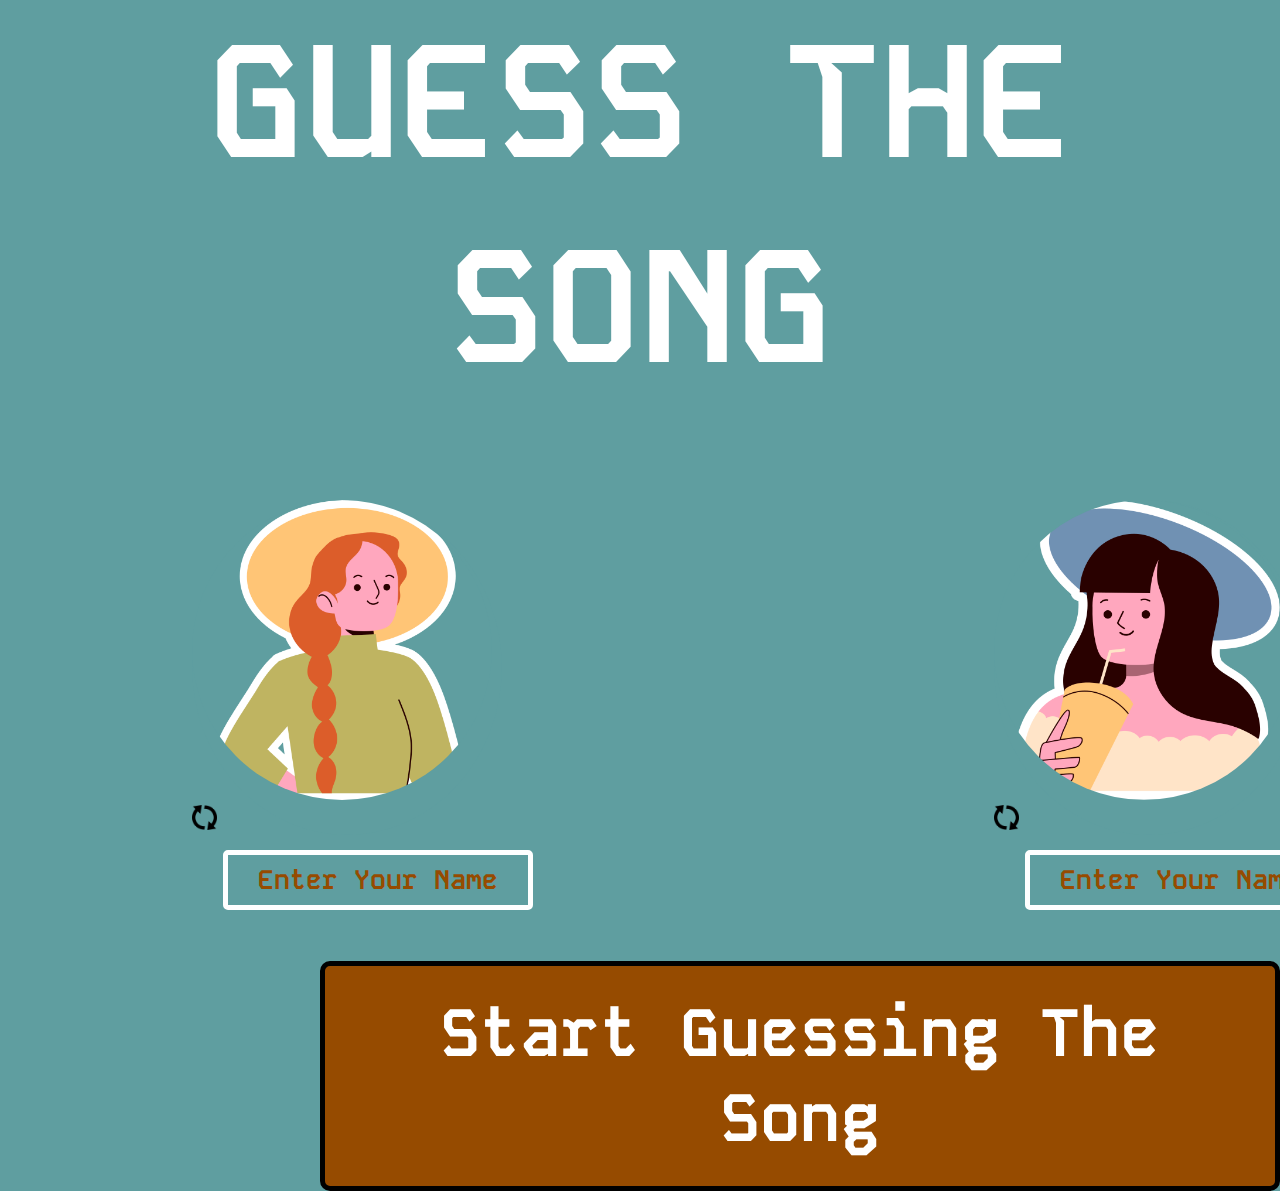
==== index/index.html @ 8fb70cee "CA-2" ====
<!DOCTYPE html>
<html lang="en">
<head>
    <meta charset="UTF-8">
    <meta name="viewport" content="width=device-width, initial-scale=1.0">
    <title>GuessTheSong</title>
    <link href="/index/index.css" rel="stylesheet">
</head>
<body>
    <audio controls loop autoplay hidden>
        <source src="../music/indexmusic.mp3" type="audio/mpeg">
    </audio>
    <h1 id="heading">GUESS THE SONG</h1>
 <div class="container">
    <section class="player1">
        <div class="playerprofile">
            <img src="avatorAssets/10.png" id="profile1">
            <img src="avatorAssets/refresh.png" class="reload-profile1">
        </div>

        <div>
            <input type="text" id="in-put1" placeholder="Enter Your Name">
        </div>
    </section>

    <section class="player2">
        <div class="playerprofile">
            <img src="avatorAssets/1.png" id="profile2">
            <img src="avatorAssets/refresh.png" class="reload-profile2">
        </div>

        <div>
            <input type="text" id="in-put2" placeholder="Enter Your Name">
        </div>
    </section>
 </div>
    <section class="startgame">
        <h1 id="start-btn">Start Guessing The Song</h1>
    </section>
<script src="/index/index.js"></script>
</body>
</html>
---- index/index.css ----
@import url("https://fonts.googleapis.com/css2?family=Kode+Mono:wght@400..700&display=swap");
  

*{
    margin: 0%;
    padding: 0%;
    background-color: #5F9EA0;
    font-family: "Kode Mono", monospace;
    color: white;
}
#logo{
    font-size: 10pc;
    text-align: center;
    margin-top: 5%;
}

#logoimg{
   margin-left: 35%;
   cursor: pointer;
}
.box{
    font-size: 4pc;
    text-align: center;
    margin-bottom: 5%;
}

#htp{
    font-size: 5pc;
    text-align: center;
    margin-bottom: 3%;
    color: #964b00;
}

#cont{
    font-size: 3pc;
    text-align: center;
    color: white;
    cursor: pointer;
    border: 5px solid black;
    display: inline-block;
    border-radius: 20px;
    padding: 5px;
    margin-left: 45%;
    background-color: #964b00;
}
.container{
    display: flex;
    gap: 300px;
}

#heading{
    margin-bottom: 7%;
    text-align: center;
    font-size: 10pc;
}

.player1,.player2{
    margin-left: 15%;
    margin-bottom: 4%;
}

.playerprofile{
    border-radius: 50%;
    justify-content: center;
    margin-bottom: 5%;
}
input{
    margin-left: 10%;
    font-size: large;
    color: #964b00;
    border: 5px solid white;
}
::placeholder{
    color: #964b00;
}
#in-put1,#in-put2{
    width: 300px;
    height: 50px;
    border-radius: 5px;
    text-align: center;
    font-size: 20pt;
    font-weight: 900;
}

#profile1,#profile2{
    width: 300px;
    height: 300px;
    border-radius: 50%;
}

.reload-profile1,.reload-profile2{
    width: 25px;
    height: 25px;
    cursor: pointer;
}
.startgame{
    margin-left: 25%;
}
#start-btn{
    display: inline-block;
    text-align: center;
    font-size: 50pt;
    border-radius: 10px;
    border: 5px solid black;
    padding:25px;
    cursor: pointer;
    background-color: #964b00;
}

@media screen and (max-width:991px) {
    #logo{
        margin-top: 80px;
        font-size: 5pc;
    }

    #logoimg{
        margin-left: 35%;
        width: 300px;
        height: 300px;
    }

    #htp{
        margin-top: 2%;
        font-size: 4pc;
    }

    .box{
        font-size: 2pc;
        margin-bottom: 3%;
    }

    #cont{
        margin-left: 39%;
    }

    #heading{
        font-size: 5pc;
        margin-left: 5%;
        margin-top: 2%;
    }

    .player1,.player2{
        margin-left: 5%;
    }
    input{
        margin-left: -5%;
    }

    #start-btn{
        font-size: 25pt;
    }
    .startgame{
        margin-left: 25%;
    }
}

@media screen and (max-width:767px) {
    #logo{
        font-size: 4pc;
    }

    #logoimg{
        margin-left: 30%;
        width: 300px;
        height: 300px;
    }
    .box{
        margin-bottom: 3%;
    }

    #cont{
        margin-left: 35%;
    }
    
    #heading{
        font-size: 4pc;
        margin-left: 29%;
        margin-top: 3%;
    }

    .startgame{
        margin-left: 32%;
    }
}

@media screen and (max-width:479px) {
    #logo{
        font-size: 2.5pc;
    }

    #logoimg{
        margin-left: 20%;
        width: 300px;
        height: 300px;
    }

    #htp{
        font-size: 3pc;
        margin-top: 12%;
    }
    .box{
        margin-top: 5%;
        font-size: 15pt;
    }
    #cont{
        margin-top: 5%;
        margin-left: 25%;
    }

    #heading{
        margin-left: 90%;
        margin-top: 10%;
    }
    .startgame{
        margin-top: 5%;
        width: 700px;
        margin-left: 50%;
    }

    .player1,.player2{
        margin-left: 7%;
        margin-top: 10% ;
    }
    input{
        margin-left: -4%;
        margin-bottom: 20%;
    }
   
}
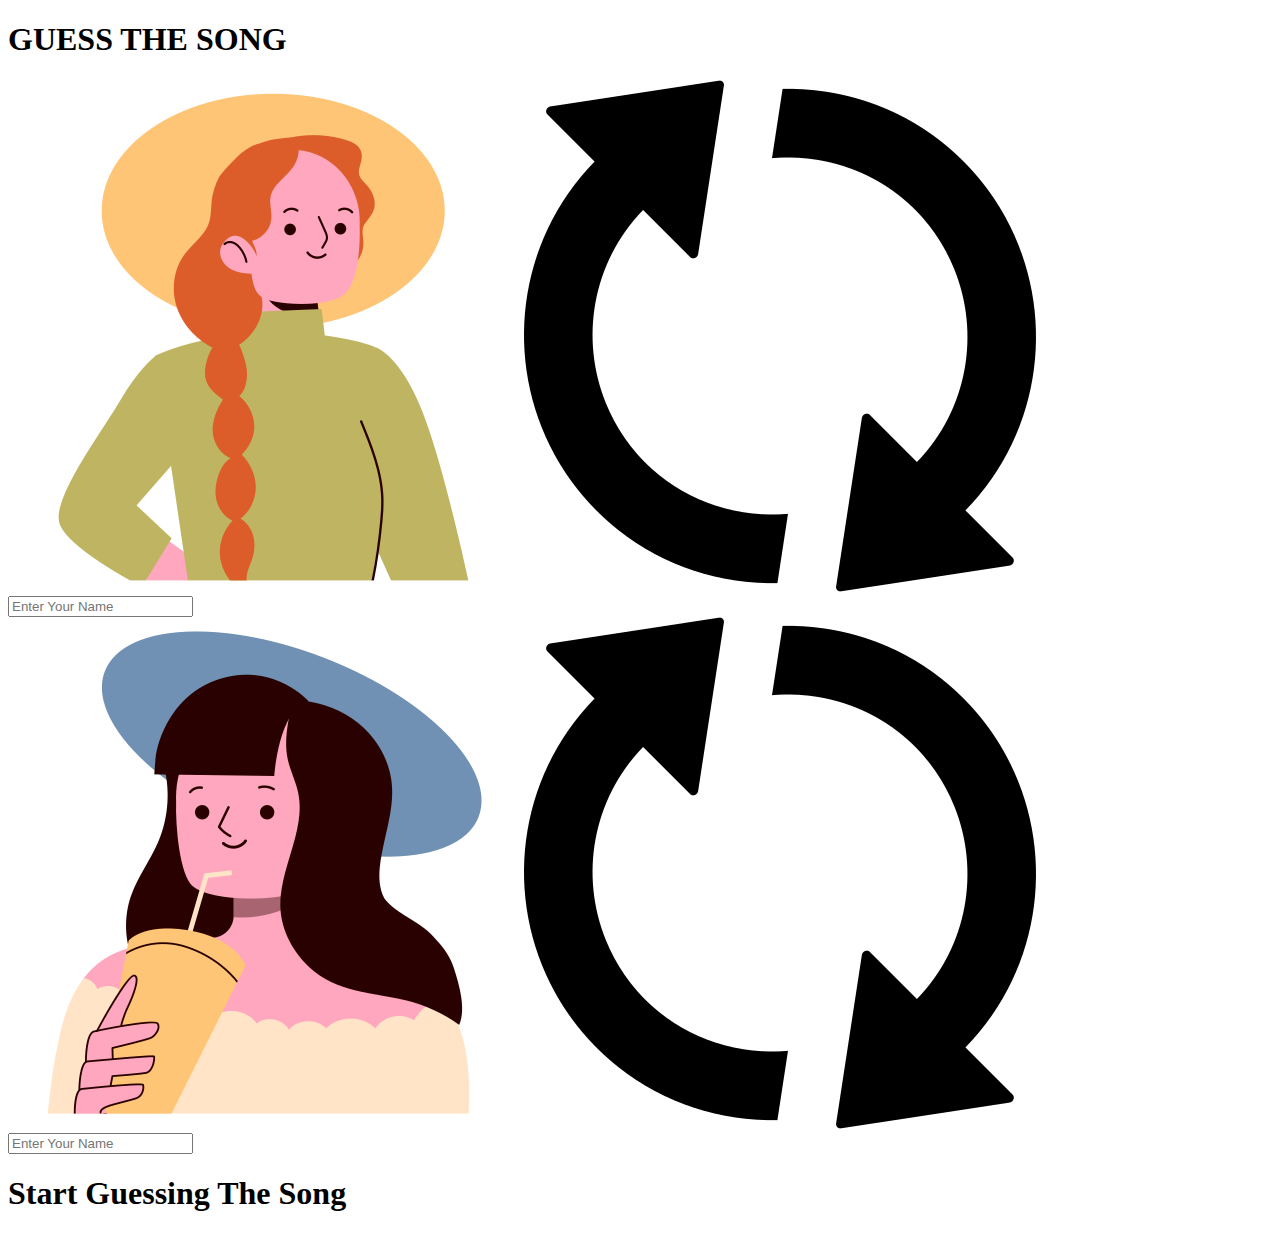
==== commit b1307784: "3" ====
--- a/index/index.html
+++ b/index/index.html
@@ -4,7 +4,7 @@
     <meta charset="UTF-8">
     <meta name="viewport" content="width=device-width, initial-scale=1.0">
     <title>GuessTheSong</title>
-    <link href="/index/index.css" rel="stylesheet">
+    <link href="./index/index.css" rel="stylesheet">
 </head>
 <body>
     <audio controls loop autoplay hidden>
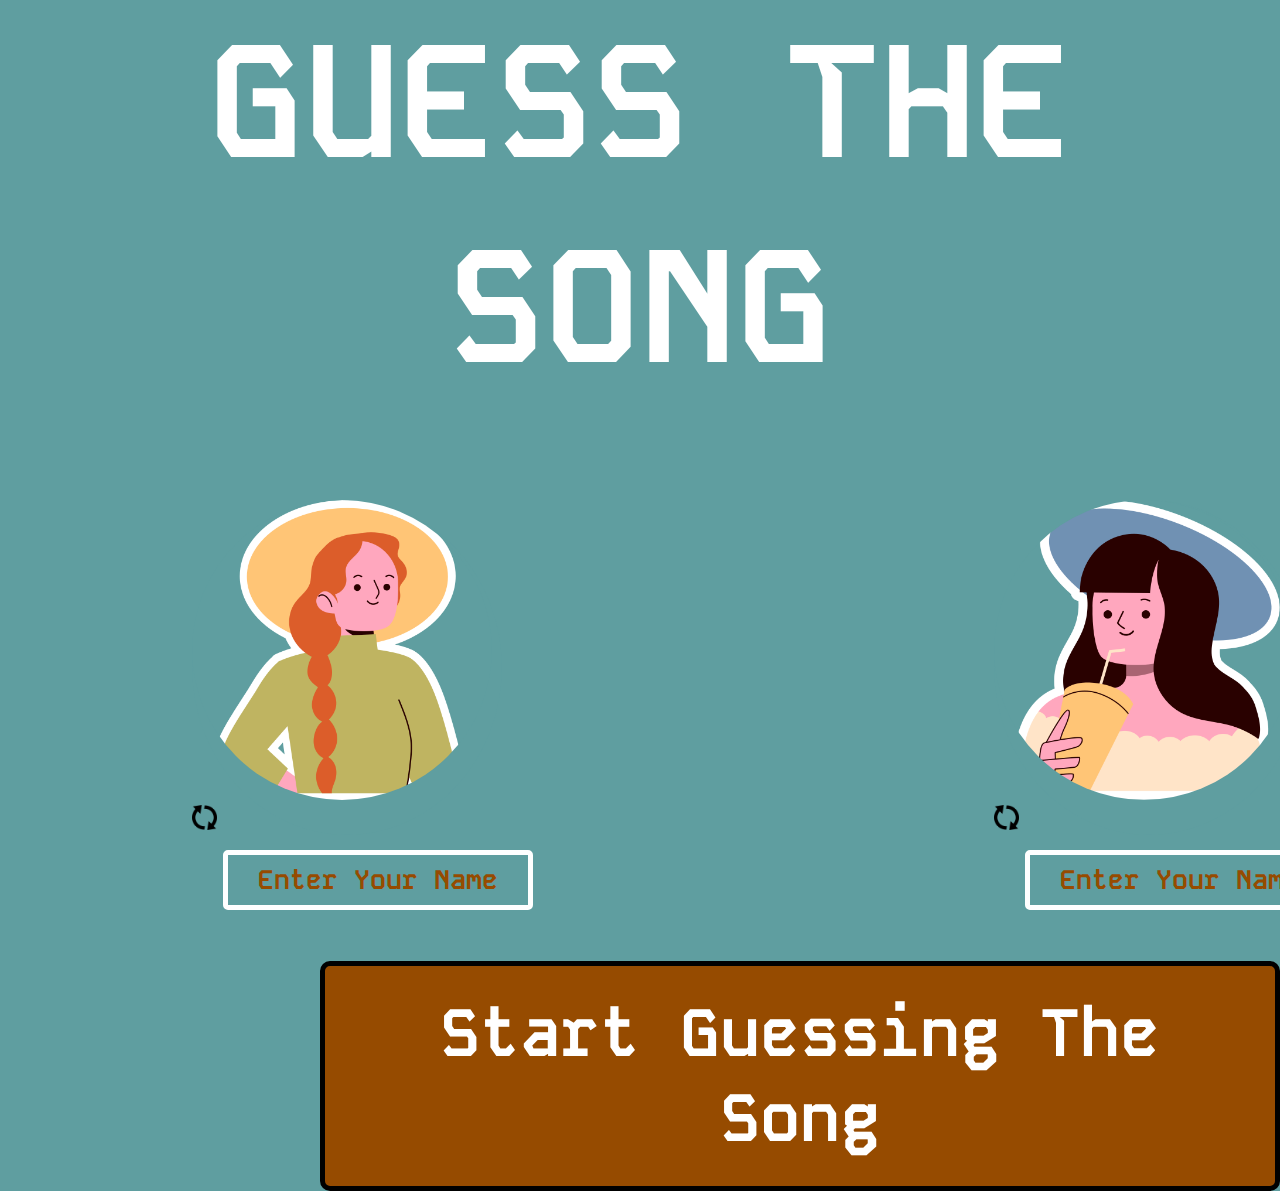
==== commit c7da30c8: "2" ====
--- a/index/index.html
+++ b/index/index.html
@@ -4,7 +4,7 @@
     <meta charset="UTF-8">
     <meta name="viewport" content="width=device-width, initial-scale=1.0">
     <title>GuessTheSong</title>
-    <link href="./index/index.css" rel="stylesheet">
+    <link href="./index.css" rel="stylesheet">
 </head>
 <body>
     <audio controls loop autoplay hidden>
--- a/index/index.css
+++ b/index/index.css
@@ -0,0 +1,229 @@
+@import url("https://fonts.googleapis.com/css2?family=Kode+Mono:wght@400..700&display=swap");
+  
+
+*{
+    margin: 0%;
+    padding: 0%;
+    background-color: #5F9EA0;
+    font-family: "Kode Mono", monospace;
+    color: white;
+}
+#logo{
+    font-size: 10pc;
+    text-align: center;
+    margin-top: 5%;
+}
+
+#logoimg{
+   margin-left: 35%;
+   cursor: pointer;
+}
+.box{
+    font-size: 4pc;
+    text-align: center;
+    margin-bottom: 5%;
+}
+
+#htp{
+    font-size: 5pc;
+    text-align: center;
+    margin-bottom: 3%;
+    color: #964b00;
+}
+
+#cont{
+    font-size: 3pc;
+    text-align: center;
+    color: white;
+    cursor: pointer;
+    border: 5px solid black;
+    display: inline-block;
+    border-radius: 20px;
+    padding: 5px;
+    margin-left: 45%;
+    background-color: #964b00;
+}
+.container{
+    display: flex;
+    gap: 300px;
+}
+
+#heading{
+    margin-bottom: 7%;
+    text-align: center;
+    font-size: 10pc;
+}
+
+.player1,.player2{
+    margin-left: 15%;
+    margin-bottom: 4%;
+}
+
+.playerprofile{
+    border-radius: 50%;
+    justify-content: center;
+    margin-bottom: 5%;
+}
+input{
+    margin-left: 10%;
+    font-size: large;
+    color: #964b00;
+    border: 5px solid white;
+}
+::placeholder{
+    color: #964b00;
+}
+#in-put1,#in-put2{
+    width: 300px;
+    height: 50px;
+    border-radius: 5px;
+    text-align: center;
+    font-size: 20pt;
+    font-weight: 900;
+}
+
+#profile1,#profile2{
+    width: 300px;
+    height: 300px;
+    border-radius: 50%;
+}
+
+.reload-profile1,.reload-profile2{
+    width: 25px;
+    height: 25px;
+    cursor: pointer;
+}
+.startgame{
+    margin-left: 25%;
+}
+#start-btn{
+    display: inline-block;
+    text-align: center;
+    font-size: 50pt;
+    border-radius: 10px;
+    border: 5px solid black;
+    padding:25px;
+    cursor: pointer;
+    background-color: #964b00;
+}
+
+@media screen and (max-width:991px) {
+    #logo{
+        margin-top: 80px;
+        font-size: 5pc;
+    }
+
+    #logoimg{
+        margin-left: 35%;
+        width: 300px;
+        height: 300px;
+    }
+
+    #htp{
+        margin-top: 2%;
+        font-size: 4pc;
+    }
+
+    .box{
+        font-size: 2pc;
+        margin-bottom: 3%;
+    }
+
+    #cont{
+        margin-left: 39%;
+    }
+
+    #heading{
+        font-size: 5pc;
+        margin-left: 5%;
+        margin-top: 2%;
+    }
+
+    .player1,.player2{
+        margin-left: 5%;
+    }
+    input{
+        margin-left: -5%;
+    }
+
+    #start-btn{
+        font-size: 25pt;
+    }
+    .startgame{
+        margin-left: 25%;
+    }
+}
+
+@media screen and (max-width:767px) {
+    #logo{
+        font-size: 4pc;
+    }
+
+    #logoimg{
+        margin-left: 30%;
+        width: 300px;
+        height: 300px;
+    }
+    .box{
+        margin-bottom: 3%;
+    }
+
+    #cont{
+        margin-left: 35%;
+    }
+    
+    #heading{
+        font-size: 4pc;
+        margin-left: 29%;
+        margin-top: 3%;
+    }
+
+    .startgame{
+        margin-left: 32%;
+    }
+}
+
+@media screen and (max-width:479px) {
+    #logo{
+        font-size: 2.5pc;
+    }
+
+    #logoimg{
+        margin-left: 20%;
+        width: 300px;
+        height: 300px;
+    }
+
+    #htp{
+        font-size: 3pc;
+        margin-top: 12%;
+    }
+    .box{
+        margin-top: 5%;
+        font-size: 15pt;
+    }
+    #cont{
+        margin-top: 5%;
+        margin-left: 25%;
+    }
+
+    #heading{
+        margin-left: 90%;
+        margin-top: 10%;
+    }
+    .startgame{
+        margin-top: 5%;
+        width: 700px;
+        margin-left: 50%;
+    }
+
+    .player1,.player2{
+        margin-left: 7%;
+        margin-top: 10% ;
+    }
+    input{
+        margin-left: -4%;
+        margin-bottom: 20%;
+    }
+   
+}